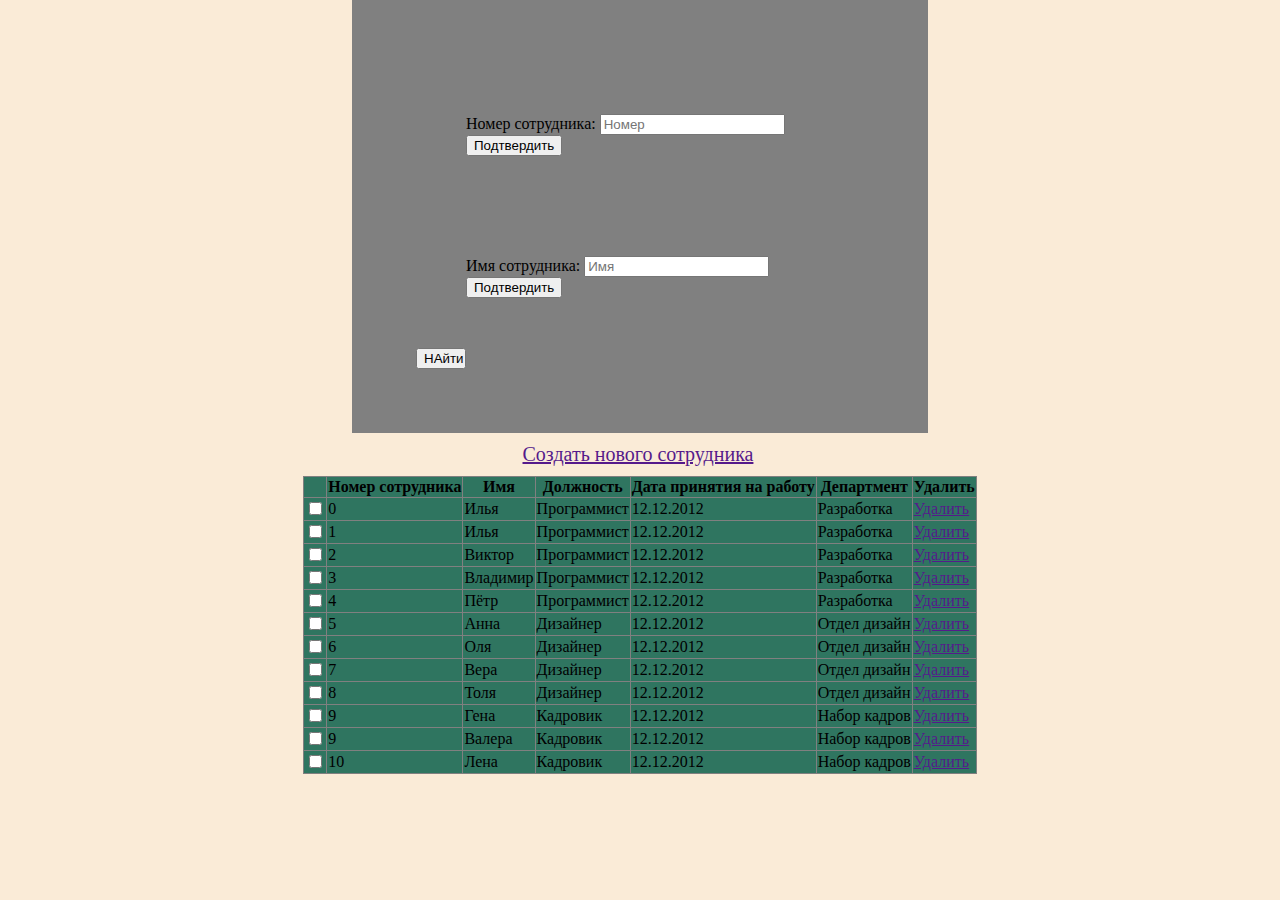
==== lab3/index.html @ 86b4fb11 "Completed lab5." ====
<!DOCTYPE html>
<html lang="en">
<head>
    <meta charset="UTF-8">
    <link rel="stylesheet" href="css/style.css">

    <title>Сотрудники</title>

</head>
<body>
<div class="form">
<form name = "form"action="">
<div class="input_text">
    <label>
        Номер сотрудника:
        <input type="text" name="num" onmouseover="set_placeholder( event ,'')" onmouseout="set_placeholder(event ,'Номер')" placeholder="Номер" >

    </label>
    <input type="submit" onclick="check_num()" value="Подтвердить">
</div>
<div class="input_text">
    <label>
        Имя сотрудника:
        <input onmouseover="set_placeholder(event, '')" onmouseout="set_placeholder(event, 'Имя')" placeholder="Имя">
    </label>
    <input type="submit"  value="Подтвердить">

</div>
    <button onclick=""  value="Найти"  class="search">НАйти</button>

</form>
</div>

<div class="create_new_employ">
    <a href="" id="name-btn">Создать нового сотрудника</a>
</div>

<table id = "table_with_employ" border="">
<tbody id="table-body">
        <tr>
            <th></th>
            <th>Номер сотрудника</th>
            <th>Имя</th>
            <th>Должность</th>
            <th>Дата принятия на работу</th>
            <th>Департмент</th>
            <th>Удалить</th>

        </tr>
        <tr>
            <td><input type="checkbox"></td>
            <td>0</td>
            <td>Илья</td>
            <td>Программист</td>
            <td>12.12.2012</td>
            <td>Разработка</td>
            <td><a href="">Удалить</a></td>
        </tr>

        <tr>
            <td><input type="checkbox"></td>
            <td>1</td>
            <td>Илья</td>
            <td>Программист</td>
            <td>12.12.2012</td>
            <td>Разработка</td>
            <td><a href="">Удалить</a></td>
        </tr>

        <tr>
            <td><input type="checkbox"></td>
            <td>2</td>
            <td>Виктор</td>
            <td>Программист</td>
            <td>12.12.2012</td>
            <td>Разработка</td>
            <td><a href="">Удалить</a></td>
        </tr>

        <tr>
            <td><input type="checkbox"></td>
            <td>3</td>
            <td>Владимир</td>
            <td>Программист</td>
            <td>12.12.2012</td>
            <td>Разработка</td>
            <td><a href="" onclick="delete_row(3)">Удалить</a></td>
        </tr>

        <tr>
            <td><input type="checkbox"></td>
            <td>4</td>
            <td>Пётр</td>
            <td>Программист</td>
            <td>12.12.2012</td>
            <td>Разработка</td>
            <td><a href="">Удалить</a></td>
        </tr>

        <tr>
            <td><input type="checkbox"></td>
            <td>5</td>
            <td>Анна</td>
            <td>Дизайнер</td>
            <td>12.12.2012</td>
            <td>Отдел дизайн</td>
            <td><a href="">Удалить</a></td>
        </tr>

        <tr>
            <td><input type="checkbox"></td>
            <td>6</td>
            <td>Оля</td>
            <td>Дизайнер</td>
            <td>12.12.2012</td>
            <td>Отдел дизайн</td>
            <td><a href="">Удалить</a></td>
        </tr>

        <tr>
            <td><input type="checkbox"></td>
            <td>7</td>
            <td>Вера</td>
            <td>Дизайнер</td>
            <td>12.12.2012</td>
            <td>Отдел дизайн</td>
            <td><a href="">Удалить</a></td>
        </tr>

        <tr>
            <td><input type="checkbox"></td>
            <td>8</td>
            <td>Толя</td>
            <td>Дизайнер</td>
            <td>12.12.2012</td>
            <td>Отдел дизайн</td>
            <td><a href="">Удалить</a></td>
        </tr>

        <tr>
            <td><input type="checkbox"></td>
            <td>9</td>
            <td>Гена</td>
            <td>Кадровик</td>
            <td>12.12.2012</td>
            <td>Набор кадров</td>
            <td><a href="">Удалить</a></td>
        </tr>

        <tr>
            <td><input type="checkbox"></td>
            <td>9</td>
            <td>Валера</td>
            <td>Кадровик</td>
            <td>12.12.2012</td>
            <td>Набор кадров</td>
            <td><a href="">Удалить</a></td>
        </tr>

        <tr>
            <td><input type="checkbox"></td>
            <td>10</td>
            <td>Лена</td>
            <td>Кадровик</td>
            <td>12.12.2012</td>
            <td>Набор кадров</td>
            <td><a href="">Удалить</a></td>
        </tr>
</tbody>
</table>


<script src="script.js"></script>
</body>
</html>
---- lab3/css/style.css ----
body {
    margin: 0 auto;
    background: antiquewhite;
    align-content: center;
}

form{
    background: gray;
    align-content: center;
    width: 35%;
    margin: auto;
    padding: 5%;
}

.input_text{
    margin: auto;
    padding: 50px;
}
.search{
    width: 50px;
    margin: auto;
}

.create_new_employ{
    margin: auto;
    width: 235px;
    padding: 10px;
    font-size: 15pt;


}
.create_new_employ > a{
    margin: auto;
}
table{
    border-collapse: collapse;
    background: #2f7560;
    margin: auto;
}
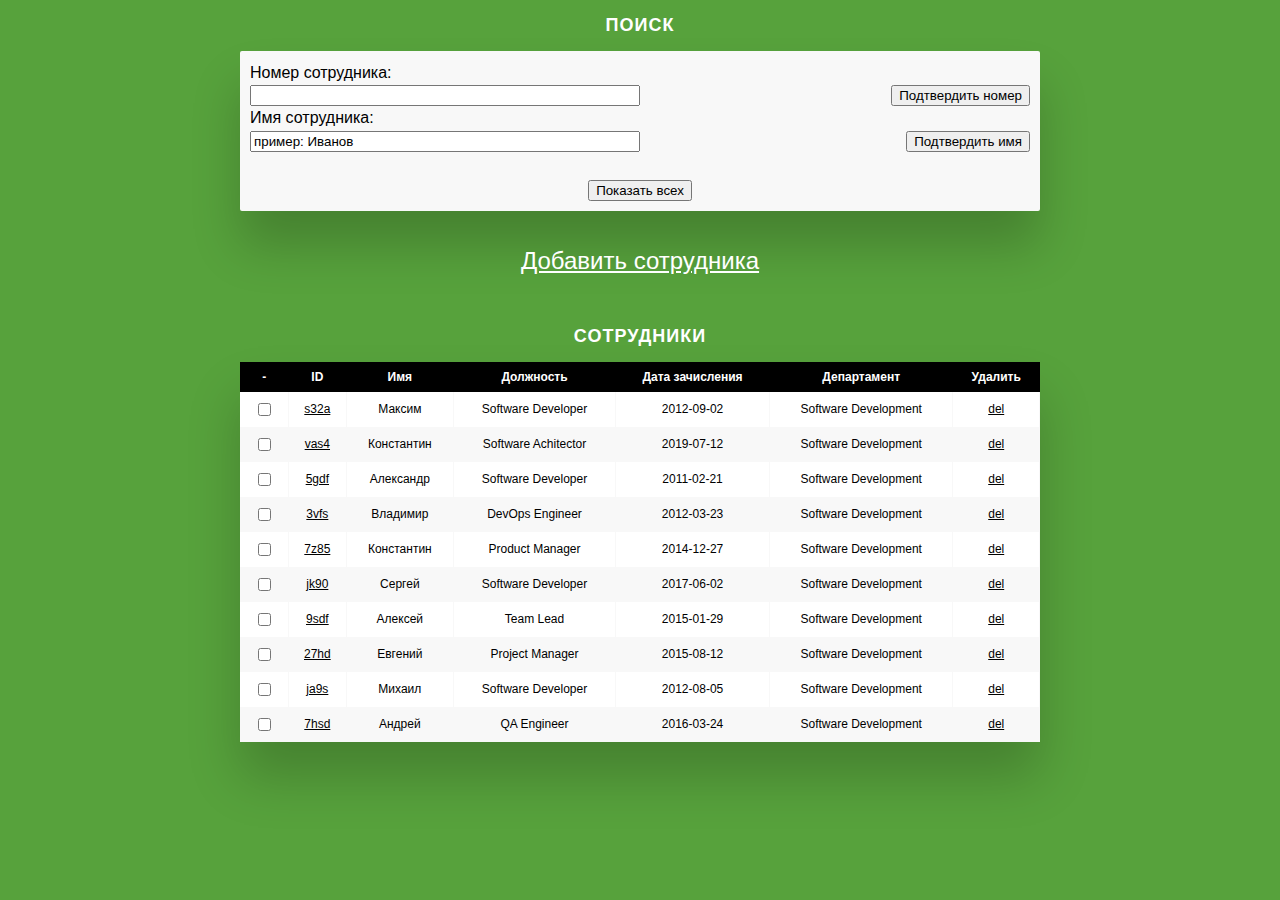
==== commit 66518f18: "Completed lab3." ====
--- a/lab3/index.html
+++ b/lab3/index.html
@@ -1,175 +1,162 @@
 <!DOCTYPE html>
-<html lang="en">
-<head>
-    <meta charset="UTF-8">
-    <link rel="stylesheet" href="css/style.css">
+<html lang='ru'>
+    <head>
+        <meta charset="utf-8">
+        <link rel="stylesheet" href="css/style.css">
+        <title>Сотрудники</title>
+    </head>
+    <body>
+        <h2>Поиск</h2>
+        <div class="form-wrapper">
+            <div class="line-wrapper">
+                <label for="name">Номер cотрудника:</label>
+                <input class="confirm-text" type="text" id="eid" name="eid">
+                <input class="confirm-btn" type="submit" id="confirm-id-btn" value="Подтвердить номер">
+            </div>
+            <div class="line-wrapper">
+                <label for="ename">Имя сотрудника:</label>
+                <input class="confirm-text" type="text" id="ename" name="ename">
+                <input class="confirm-btn" type="submit" id= "ename-btn" value="Подтвердить имя">
+            </div>
+            <br><br>
+            <div class="elementHolder">
+                <input class="showall-btn" type="submit" value="Показать всех">
+            </div>            
+        </div>
 
-    <title>Сотрудники</title>
+        <br><br>        
+        <div class="elementHolder">
+            <a class="create-link" href="#ref">Добавить сотрудника</a> 
+        </div>
+        <br><br>        
 
-</head>
-<body>
-<div class="form">
-<form name = "form"action="">
-<div class="input_text">
-    <label>
-        Номер сотрудника:
-        <input type="text" name="num" onmouseover="set_placeholder( event ,'')" onmouseout="set_placeholder(event ,'Номер')" placeholder="Номер" >
-
-    </label>
-    <input type="submit" onclick="check_num()" value="Подтвердить">
-</div>
-<div class="input_text">
-    <label>
-        Имя сотрудника:
-        <input onmouseover="set_placeholder(event, '')" onmouseout="set_placeholder(event, 'Имя')" placeholder="Имя">
-    </label>
-    <input type="submit"  value="Подтвердить">
-
-</div>
-    <button onclick=""  value="Найти"  class="search">НАйти</button>
-
-</form>
-</div>
-
-<div class="create_new_employ">
-    <a href="" id="name-btn">Создать нового сотрудника</a>
-</div>
-
-<table id = "table_with_employ" border="">
-<tbody id="table-body">
-        <tr>
-            <th></th>
-            <th>Номер сотрудника</th>
-            <th>Имя</th>
-            <th>Должность</th>
-            <th>Дата принятия на работу</th>
-            <th>Департмент</th>
-            <th>Удалить</th>
-
-        </tr>
-        <tr>
-            <td><input type="checkbox"></td>
-            <td>0</td>
-            <td>Илья</td>
-            <td>Программист</td>
-            <td>12.12.2012</td>
-            <td>Разработка</td>
-            <td><a href="">Удалить</a></td>
-        </tr>
-
-        <tr>
-            <td><input type="checkbox"></td>
-            <td>1</td>
-            <td>Илья</td>
-            <td>Программист</td>
-            <td>12.12.2012</td>
-            <td>Разработка</td>
-            <td><a href="">Удалить</a></td>
-        </tr>
-
-        <tr>
-            <td><input type="checkbox"></td>
-            <td>2</td>
-            <td>Виктор</td>
-            <td>Программист</td>
-            <td>12.12.2012</td>
-            <td>Разработка</td>
-            <td><a href="">Удалить</a></td>
-        </tr>
-
-        <tr>
-            <td><input type="checkbox"></td>
-            <td>3</td>
-            <td>Владимир</td>
-            <td>Программист</td>
-            <td>12.12.2012</td>
-            <td>Разработка</td>
-            <td><a href="" onclick="delete_row(3)">Удалить</a></td>
-        </tr>
-
-        <tr>
-            <td><input type="checkbox"></td>
-            <td>4</td>
-            <td>Пётр</td>
-            <td>Программист</td>
-            <td>12.12.2012</td>
-            <td>Разработка</td>
-            <td><a href="">Удалить</a></td>
-        </tr>
-
-        <tr>
-            <td><input type="checkbox"></td>
-            <td>5</td>
-            <td>Анна</td>
-            <td>Дизайнер</td>
-            <td>12.12.2012</td>
-            <td>Отдел дизайн</td>
-            <td><a href="">Удалить</a></td>
-        </tr>
-
-        <tr>
-            <td><input type="checkbox"></td>
-            <td>6</td>
-            <td>Оля</td>
-            <td>Дизайнер</td>
-            <td>12.12.2012</td>
-            <td>Отдел дизайн</td>
-            <td><a href="">Удалить</a></td>
-        </tr>
-
-        <tr>
-            <td><input type="checkbox"></td>
-            <td>7</td>
-            <td>Вера</td>
-            <td>Дизайнер</td>
-            <td>12.12.2012</td>
-            <td>Отдел дизайн</td>
-            <td><a href="">Удалить</a></td>
-        </tr>
-
-        <tr>
-            <td><input type="checkbox"></td>
-            <td>8</td>
-            <td>Толя</td>
-            <td>Дизайнер</td>
-            <td>12.12.2012</td>
-            <td>Отдел дизайн</td>
-            <td><a href="">Удалить</a></td>
-        </tr>
-
-        <tr>
-            <td><input type="checkbox"></td>
-            <td>9</td>
-            <td>Гена</td>
-            <td>Кадровик</td>
-            <td>12.12.2012</td>
-            <td>Набор кадров</td>
-            <td><a href="">Удалить</a></td>
-        </tr>
-
-        <tr>
-            <td><input type="checkbox"></td>
-            <td>9</td>
-            <td>Валера</td>
-            <td>Кадровик</td>
-            <td>12.12.2012</td>
-            <td>Набор кадров</td>
-            <td><a href="">Удалить</a></td>
-        </tr>
-
-        <tr>
-            <td><input type="checkbox"></td>
-            <td>10</td>
-            <td>Лена</td>
-            <td>Кадровик</td>
-            <td>12.12.2012</td>
-            <td>Набор кадров</td>
-            <td><a href="">Удалить</a></td>
-        </tr>
-</tbody>
-</table>
-
-
-<script src="script.js"></script>
-</body>
+  
+        <h2>Сотрудники</h2>
+        <div class="table-wrapper">
+            <table class="fl-table">
+                <thead>
+                <tr>
+                    <th>-</th>
+                    <th>ID</th>
+                    <th>Имя</th>
+                    <th>Должность</th>
+                    <th>Дата зачисления</th>
+                    <th>Департамент</th>
+                    <th>Удалить</th>
+                </tr>
+                </thead>
+                <tbody id="fl-tbody">
+                <tr>
+                    <td class="checkbox">
+                        <input type="checkbox">
+                    </td>
+                    <td><a class="fl-link-empl" href="#ref">s32a</a> </td>
+                    <td>Максим</td>
+                    <td>Software Developer</td>
+                    <td>2012-09-02</td>
+                    <td>Software Development</td>
+                    <td><a class="fl-link-empl" href="#ref">del</a> </td>
+                </tr>
+                <tr>
+                    <td class="checkbox">
+                        <input type="checkbox">
+                    </td>                    
+                    <td><a class="fl-link-empl" href="#ref">vas4</a> </td>
+                    <td>Константин</td>
+                    <td>Software Achitector</td>
+                    <td>2019-07-12</td>
+                    <td>Software Development</td>
+                    <td><a class="fl-link-empl" href="#ref">del</a> </td>
+                </tr>
+                <tr>
+                    <td class="checkbox">
+                        <input type="checkbox">
+                    </td>                    
+                    <td><a class="fl-link-empl" href="#ref">5gdf</a> </td>
+                    <td>Александр</td>
+                    <td>Software Developer</td>
+                    <td>2011-02-21</td>
+                    <td>Software Development</td>
+                    <td><a class="fl-link-empl" href="#ref">del</a> </td>
+                </tr>
+                <tr>
+                    <td class="checkbox">
+                        <input type="checkbox">
+                    </td>                    
+                    <td><a class="fl-link-empl" href="#ref">3vfs</a> </td>
+                    <td>Владимир</td>
+                    <td>DevOps Engineer</td>
+                    <td>2012-03-23</td>
+                    <td>Software Development</td>
+                    <td><a class="fl-link-empl" href="#ref">del</a> </td>
+                </tr>
+                <tr>
+                    <td class="checkbox">
+                        <input type="checkbox">
+                    </td>                    
+                    <td><a class="fl-link-empl" href="#ref">7z85</a> </td>
+                    <td>Константин</td>
+                    <td>Product Manager</td>
+                    <td>2014-12-27</td>
+                    <td>Software Development</td>
+                    <td><a class="fl-link-empl" href="#ref">del</a> </td>
+                </tr>
+                <tr>
+                    <td class="checkbox">
+                        <input type="checkbox">
+                    </td>                    
+                    <td><a class="fl-link-empl" href="#ref">jk90</a> </td>
+                    <td>Сергей</td>
+                    <td>Software Developer</td>
+                    <td>2017-06-02</td>
+                    <td>Software Development</td>
+                    <td><a class="fl-link-empl" href="#ref">del</a> </td>
+                </tr>
+                <tr>
+                    <td class="checkbox">
+                        <input type="checkbox">
+                    </td>                    
+                    <td><a class="fl-link-empl" href="#ref">9sdf</a> </td>
+                    <td>Алексей</td>
+                    <td>Team Lead</td>
+                    <td>2015-01-29</td>
+                    <td>Software Development</td>
+                    <td><a class="fl-link-empl" href="#ref">del</a> </td>
+                <tr>
+                    <td class="checkbox">
+                        <input type="checkbox">
+                    </td>                    
+                    <td><a class="fl-link-empl" href="#ref">27hd</a> </td>
+                    <td>Евгений</td>
+                    <td>Project Manager</td>
+                    <td>2015-08-12</td>
+                    <td>Software Development</td>
+                    <td><a class="fl-link-empl" href="#ref">del</a> </td>
+                <tr>
+                    <td class="checkbox">
+                        <input type="checkbox">
+                    </td>                    
+                    <td><a class="fl-link-empl" href="#ref">ja9s</a> </td>
+                    <td>Михаил</td>
+                    <td>Software Developer</td>
+                    <td>2012-08-05</td>
+                    <td>Software Development</td>
+                    <td><a class="fl-link-empl" href="#ref">del</a> </td>
+                </tr>
+                <tr>
+                    <td class="checkbox">
+                        <input type="checkbox">
+                    </td>                    
+                    <td><a class="fl-link-empl" href="#ref">7hsd</a> </td>
+                    <td>Андрей</td>
+                    <td>QA Engineer</td>
+                    <td>2016-03-24</td>
+                    <td>Software Development</td>
+                    <td><a class="fl-link-empl" href="#ref">del</a> </td>
+                </tr>
+                <tbody>
+            </table>
+        </div>
+        <script src="js/lab03.js"></script>
+    </body>
 </html>--- a/lab3/css/style.css
+++ b/lab3/css/style.css
@@ -1,43 +1,107 @@
-body {
-    margin: 0 auto;
-    background: antiquewhite;
-    align-content: center;
+body{
+    font-family: Helvetica;
+    -webkit-font-smoothing: antialiased;
+    background: rgb(87, 162, 60);
+}
+h2{
+    text-align: center;
+    font-size: 18px;
+    text-transform: uppercase;
+    letter-spacing: 1px;
+    color: white;
+
 }
 
-form{
-    background: gray;
-    align-content: center;
-    width: 35%;
-    margin: auto;
-    padding: 5%;
+* {
+    box-sizing: border-box;
 }
 
-.input_text{
-    margin: auto;
-    padding: 50px;
-}
-.search{
-    width: 50px;
-    margin: auto;
-}
-
-.create_new_employ{
-    margin: auto;
-    width: 235px;
-    padding: 10px;
-    font-size: 15pt;
-
-
-}
-.create_new_employ > a{
-    margin: auto;
-}
-table{
+.form-wrapper {
+    box-shadow: 0px 35px 50px rgba( 0, 0, 0, 0.2 );
+    max-width: 800px;
+    margin: 0 auto;
+    background: #F8F8F8;   
+    border-radius: 2px;
+    font-size: 12px;
+    font-weight: normal;
+    border: none;
     border-collapse: collapse;
-    background: #2f7560;
-    margin: auto;
+    width: 100%;
+    white-space: nowrap;   
+    padding: 10px;      
 }
 
 
+label {
+    display: block;
+    font: 1rem 'Fira Sans', sans-serif;
+    margin: .2rem 0;
+}
+
+.confirm-text {
+    width: 50%;
+}
+
+.confirm-btn {
+    float: right;
+}
+
+.elementHolder {
+    text-align: center;
+}
+
+.create-link {
+    font-size: 24px;
+    color: rgb(255, 255, 255);
+}
+
+/* Table Styles */
+
+.table-wrapper{
+    margin: 10px 70px 70px;
+    box-shadow: 0px 35px 50px rgba( 0, 0, 0, 0.2 );
+    max-width: 800px;
+    margin: 0 auto;
+}
+
+.fl-table {
+    border-radius: 5px;
+    font-size: 12px;
+    font-weight: normal;
+    border: none;
+    border-collapse: collapse;
+    width: 100%;
+    max-width: 100%;
+    white-space: nowrap;
+    background-color: white;
+}
+
+.fl-link-empl {
+    color: black;
+}
+
+.fl-table td, .fl-table th {
+    text-align: center;
+    padding: 8px;
+}
+
+.fl-table td {
+    border-right: 1px solid #f8f8f8;
+    font-size: 12px;
+}
+
+.fl-table thead th {
+    color: #ffffff;
+    background: #000000;
+}
 
 
+.fl-table thead th:nth-child(odd) {
+    color: #ffffff;
+    background: #000000;
+}
+
+.fl-table tr:nth-child(even) {
+    background: #F8F8F8;
+}
+
